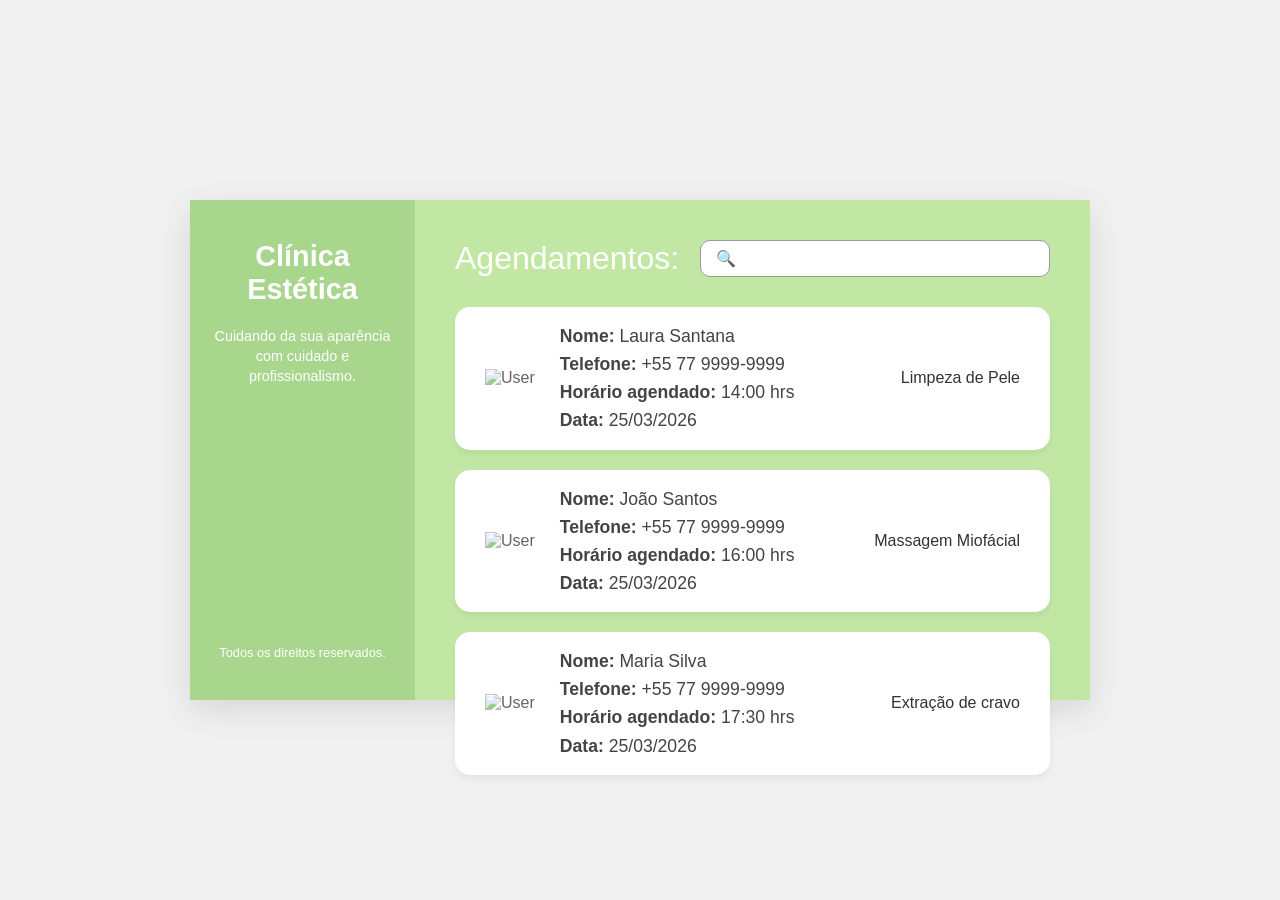
==== agendamentos.html @ 633b0827 "Adicionando página de agendamentos" ====
<!DOCTYPE html>
<html lang="pt-br">
<head>
    <meta charset="UTF-8">
    <meta name="viewport" content="width=device-width, initial-scale=1.0">
    <title>Agendamentos - Clínica Estética</title>
    <link rel="stylesheet" href="style.css">
    </head>
<body>
    <div class="main-container">
        <aside class="sidebar">
            <div class="sidebar-content">
                <h1>Clínica Estética</h1>
                <p>Cuidando da sua aparência com cuidado e profissionalismo.</p>
            </div>
            <footer class="sidebar-footer">
                Todos os direitos reservados.
            </footer>
        </aside>

        <main class="content-section">
            <header class="content-header">
                <h2>Agendamentos:</h2>
                <div class="search-bar">
                    <span class="search-icon">🔍</span>
                    <input type="text">
                    <span class="close-icon">✕</span>
                </div>
            </header>

            <div class="cards-container">
                <div class="appointment-card">
                    <div class="user-icon">
                        <img src="https://cdn-icons-png.flaticon.com/512/1144/1144760.png" alt="User">
                    </div>
                    <div class="info">
                        <p><strong>Nome:</strong> Laura Santana</p>
                        <p><strong>Telefone:</strong> +55 77 9999-9999</p>
                        <p><strong>Horário agendado:</strong> 14:00 hrs</p>
                        <p><strong>Data:</strong> 25/03/2026</p>
                    </div>
                    <div class="service">Limpeza de Pele</div>
                </div>

                <div class="appointment-card">
                    <div class="user-icon">
                        <img src="https://cdn-icons-png.flaticon.com/512/1144/1144760.png" alt="User">
                    </div>
                    <div class="info">
                        <p><strong>Nome:</strong> João Santos</p>
                        <p><strong>Telefone:</strong> +55 77 9999-9999</p>
                        <p><strong>Horário agendado:</strong> 16:00 hrs</p>
                        <p><strong>Data:</strong> 25/03/2026</p>
                    </div>
                    <div class="service">Massagem Miofácial</div>
                </div>

                <div class="appointment-card">
                    <div class="user-icon">
                        <img src="https://cdn-icons-png.flaticon.com/512/1144/1144760.png" alt="User">
                    </div>
                    <div class="info">
                        <p><strong>Nome:</strong> Maria Silva</p>
                        <p><strong>Telefone:</strong> +55 77 9999-9999</p>
                        <p><strong>Horário agendado:</strong> 17:30 hrs</p>
                        <p><strong>Data:</strong> 25/03/2026</p>
                    </div>
                    <div class="service">Extração de cravo</div>
                </div>
            </div>
        </main>
    </div>
</body>
</html>
---- style.css ----
* {
    margin: 0;
    padding: 0;
    box-sizing: border-box;
    font-family: Arial, sans-serif;
}

body {
    height: 100vh;
    display: flex;
    justify-content: center;
    align-items: center;
    background-color: #f0f0f0; 
}

.main-container {
    display: flex;
    width: 900px;
    height: 500px;
    box-shadow: 0 10px 30px rgba(0,0,0,0.1);
}

.sidebar {
    background-color: #a8d68d; 
    width: 25%;
    color: white;
    padding: 40px 20px;
    display: flex;
    flex-direction: column;
    justify-content: space-between;
    text-align: center;
}

.sidebar h1 {
    font-size: 1.8rem;
    margin-bottom: 20px;
}

.sidebar p {
    font-size: 0.9rem;
    line-height: 1.4;
}

.sidebar-footer {
    font-size: 0.8rem;
}

.login-section {
    background-color: #c2e6a3; 
    width: 75%;
    display: flex;
    justify-content: center;
    align-items: center;
    position: relative;
}

.login-card {
    width: 100%;
    max-width: 450px;
    text-align: center;
    color: white;
}

.login-card h2 {
    font-size: 2.5rem;
    margin-bottom: 40px;
    letter-spacing: 2px;
}

.input-group {
    display: flex;
    align-items: center;
    justify-content: flex-end;
    margin-bottom: 20px;
}

.input-group label {
    font-size: 1.2rem;
    font-weight: bold;
    margin-right: 15px;
}

.input-group input {
    width: 300px;
    padding: 10px;
    border: none;
    border-radius: 8px;
    background-color: white;
}

.forgot-password {
    text-align: right;
    margin-bottom: 30px;
}

.forgot-password a {
    color: white;
    text-decoration: none;
    font-size: 0.8rem;
}

.button-group {
    display: flex;
    flex-direction: column;
    align-items: center;
    gap: 15px;
}

.btn {
    width: 180px;
    padding: 10px;
    border: none;
    border-radius: 10px;
    background-color: white;
    color: #333;
    font-size: 1.2rem;
    cursor: pointer;
    transition: 0.3s;
}

.btn:hover {
    background-color: #f0f0f0;
    transform: scale(1.05);
}

.content-section {
    background-color: #c2e6a3;
    width: 75%;
    padding: 40px;
    display: flex;
    flex-direction: column;
}

.content-header {
    display: flex;
    justify-content: space-between;
    align-items: center;
    margin-bottom: 30px;
    color: white;
}

.content-header h2 {
    font-size: 2rem;
    font-weight: normal;
}

.search-bar {
    background: white;
    display: flex;
    align-items: center;
    padding: 5px 15px;
    border-radius: 10px;
    width: 350px;
    border: 1px solid #999;
}

.search-bar input {
    border: none;
    outline: none;
    flex: 1;
    padding: 5px;
}

.cards-container {
    display: flex;
    flex-direction: column;
    gap: 20px;
}

.appointment-card {
    background: white;
    border-radius: 15px;
    padding: 15px 30px;
    display: flex;
    align-items: center;
    box-shadow: 0 4px 6px rgba(0,0,0,0.05);
}

.user-icon img {
    width: 100px;
    height: 100px;
    opacity: 0.6;
    margin-right: 25px;
}

.info {
    flex-grow: 1;
    color: #444;
    line-height: 1.6;
}

.info p {
    font-size: 1.1rem;
}

.service {
    font-size: 1rem;
    color: #333;
    width: 200px;
    text-align: right;
}
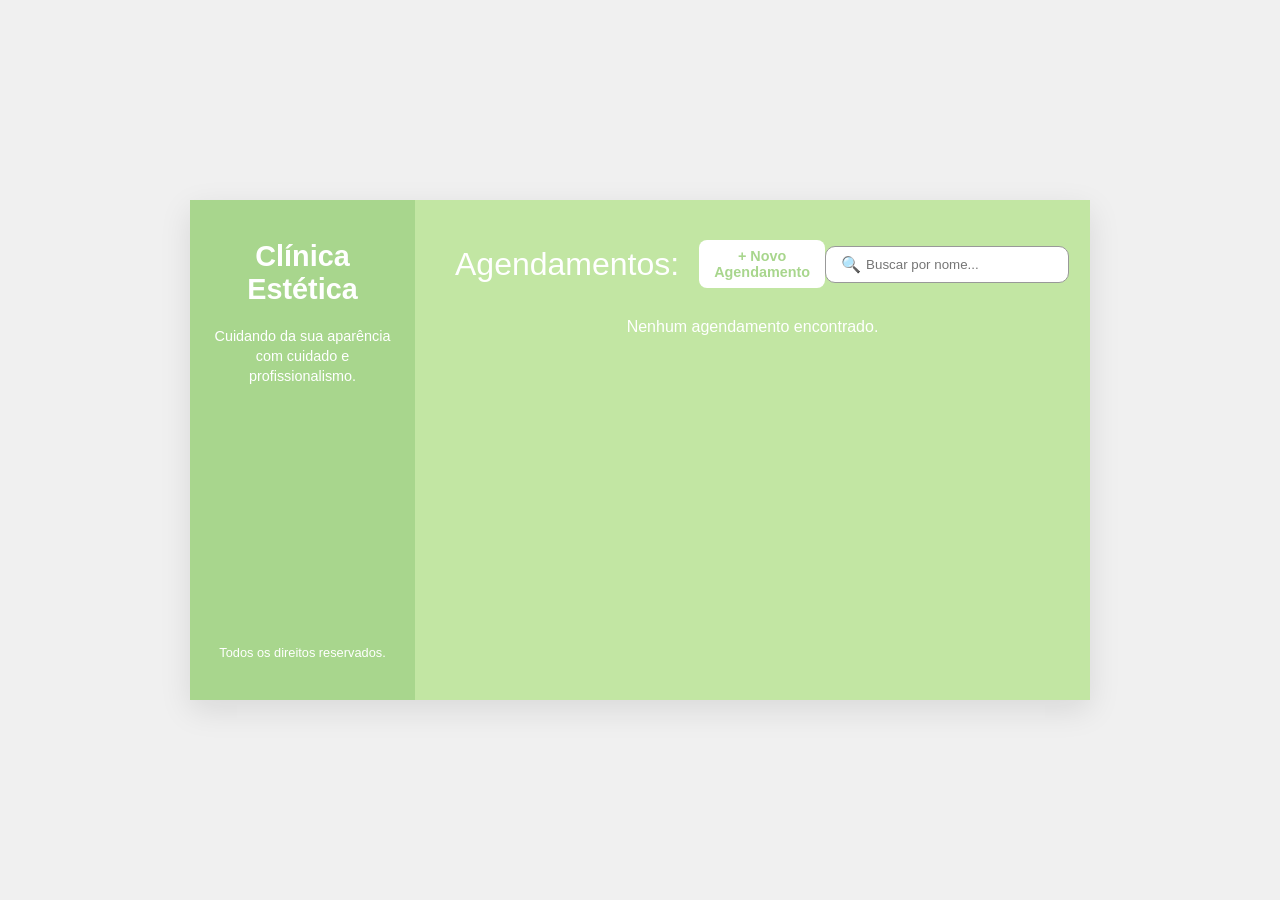
==== commit 0ff01ccc: "Adicionando função de adicionar e excluir agendamento" ====
--- a/agendamentos.html
+++ b/agendamentos.html
@@ -5,7 +5,7 @@
     <meta name="viewport" content="width=device-width, initial-scale=1.0">
     <title>Agendamentos - Clínica Estética</title>
     <link rel="stylesheet" href="style.css">
-    </head>
+</head>
 <body>
     <div class="main-container">
         <aside class="sidebar">
@@ -20,55 +20,86 @@
 
         <main class="content-section">
             <header class="content-header">
-                <h2>Agendamentos:</h2>
+                <div class="header-titles">
+                    <h2>Agendamentos:</h2>
+                    <button type="button" class="btn-novo" onclick="window.location.href='cadastro.html'">+ Novo Agendamento</button>
+                </div>
+                
                 <div class="search-bar">
                     <span class="search-icon">🔍</span>
-                    <input type="text">
-                    <span class="close-icon">✕</span>
+                    <input type="text" id="inputBusca" placeholder="Buscar por nome...">
+                    <span class="close-icon" style="cursor:pointer" onclick="limparBusca()">✕</span>
                 </div>
             </header>
 
-            <div class="cards-container">
-                <div class="appointment-card">
-                    <div class="user-icon">
-                        <img src="https://cdn-icons-png.flaticon.com/512/1144/1144760.png" alt="User">
-                    </div>
-                    <div class="info">
-                        <p><strong>Nome:</strong> Laura Santana</p>
-                        <p><strong>Telefone:</strong> +55 77 9999-9999</p>
-                        <p><strong>Horário agendado:</strong> 14:00 hrs</p>
-                        <p><strong>Data:</strong> 25/03/2026</p>
-                    </div>
-                    <div class="service">Limpeza de Pele</div>
+            <div id="containerLista" class="cards-container"></div>
+        </main>
+    </div>
+
+    <script>
+        const container = document.getElementById('containerLista');
+
+function carregarAgendamentos() {
+    const dados = JSON.parse(localStorage.getItem('meusAgendamentos')) || [];
+    
+    if (dados.length === 0) {
+        container.innerHTML = "<p style='color:white; text-align:center;'>Nenhum agendamento encontrado.</p>";
+        return;
+    }
+
+    container.innerHTML = ""; 
+    
+    dados.forEach((item, index) => {
+        container.innerHTML += `
+            <div class="appointment-card">
+                <div class="user-icon">
+                    <img src="https://cdn-icons-png.flaticon.com/512/1144/1144760.png" alt="User">
                 </div>
-
-                <div class="appointment-card">
-                    <div class="user-icon">
-                        <img src="https://cdn-icons-png.flaticon.com/512/1144/1144760.png" alt="User">
-                    </div>
-                    <div class="info">
-                        <p><strong>Nome:</strong> João Santos</p>
-                        <p><strong>Telefone:</strong> +55 77 9999-9999</p>
-                        <p><strong>Horário agendado:</strong> 16:00 hrs</p>
-                        <p><strong>Data:</strong> 25/03/2026</p>
-                    </div>
-                    <div class="service">Massagem Miofácial</div>
+                <div class="info">
+                    <p><strong>Nome:</strong> <span>${item.nome}</span></p>
+                    <p><strong>Telefone:</strong> ${item.telefone}</p>
+                    <p><strong>Horário:</strong> ${item.hora} hrs</p>
+                    <p><strong>Data:</strong> ${item.data}</p>
                 </div>
-
-                <div class="appointment-card">
-                    <div class="user-icon">
-                        <img src="https://cdn-icons-png.flaticon.com/512/1144/1144760.png" alt="User">
-                    </div>
-                    <div class="info">
-                        <p><strong>Nome:</strong> Maria Silva</p>
-                        <p><strong>Telefone:</strong> +55 77 9999-9999</p>
-                        <p><strong>Horário agendado:</strong> 17:30 hrs</p>
-                        <p><strong>Data:</strong> 25/03/2026</p>
-                    </div>
-                    <div class="service">Extração de cravo</div>
+                <div class="service-area">
+                    <div class="service">${item.servico}</div>
+                    <button class="btn-excluir" onclick="excluirAgendamento(${index})">Excluir</button>
                 </div>
             </div>
-        </main>
-    </div>
+        `;
+    });
+}
+
+function excluirAgendamento(index) {
+    if (confirm("Tem certeza que deseja excluir este agendamento?")) {
+        let dados = JSON.parse(localStorage.getItem('meusAgendamentos')) || [];
+        
+        dados.splice(index, 1);
+        
+        localStorage.setItem('meusAgendamentos', JSON.stringify(dados));
+        
+        carregarAgendamentos();
+    }
+}
+
+const inputBusca = document.getElementById('inputBusca');
+inputBusca.addEventListener('input', function() {
+    const termo = inputBusca.value.toLowerCase();
+    const cards = document.querySelectorAll('.appointment-card');
+
+    cards.forEach(card => {
+        const nomeCliente = card.querySelector('.info p span').innerText.toLowerCase();
+        card.style.display = nomeCliente.includes(termo) ? "flex" : "none";
+    });
+});
+
+function limparBusca() {
+    inputBusca.value = '';
+    carregarAgendamentos();
+}
+
+carregarAgendamentos();
+    </script>
 </body>
-</html>+</html>
+
--- a/style.css
+++ b/style.css
@@ -169,33 +169,80 @@
 
 .appointment-card {
     background: white;
-    border-radius: 15px;
-    padding: 15px 30px;
-    display: flex;
-    align-items: center;
-    box-shadow: 0 4px 6px rgba(0,0,0,0.05);
+    border-radius: 12px;
+    padding: 10px 20px; 
+    display: flex;
+    align-items: center;
+    box-shadow: 0 4px 8px rgba(0,0,0,0.08);
+    width: 100%;
+    max-width: 750px; 
+    margin: 0 auto;   
 }
 
 .user-icon img {
-    width: 100px;
-    height: 100px;
-    opacity: 0.6;
-    margin-right: 25px;
-}
-
-.info {
-    flex-grow: 1;
-    color: #444;
-    line-height: 1.6;
+    width: 70px;  
+    height: 70px;
+    opacity: 0.5;
+    margin-right: 20px;
 }
 
 .info p {
-    font-size: 1.1rem;
+    font-size: 0.95rem; 
+    margin-bottom: 2px;
 }
 
 .service {
-    font-size: 1rem;
-    color: #333;
-    width: 200px;
+    font-size: 0.9rem;
+    font-weight: bold;
+    color: #555;
+    min-width: 150px;
     text-align: right;
+}
+
+.header-titles {
+    display: flex;
+    align-items: center;
+    gap: 20px;
+}
+
+.btn-novo {
+    background-color: white;
+    color: #a8d68d; 
+    border: none;
+    padding: 8px 15px;
+    border-radius: 8px;
+    font-weight: bold;
+    cursor: pointer;
+    transition: 0.3s;
+    font-size: 0.9rem;
+}
+
+.btn-novo:hover {
+    background-color: #f0f0f0;
+    transform: translateY(-2px);
+    box-shadow: 0 4px 8px rgba(0,0,0,0.1);
+}
+
+.service-area {
+    display: flex;
+    flex-direction: column;
+    align-items: flex-end;
+    gap: 10px;
+    min-width: 150px;
+}
+
+.btn-excluir {
+    background-color: #ff4d4d; /* Vermelho */
+    color: white;
+    border: none;
+    padding: 5px 10px;
+    border-radius: 5px;
+    font-size: 0.75rem;
+    cursor: pointer;
+    transition: 0.3s;
+}
+
+.btn-excluir:hover {
+    background-color: #cc0000;
+    transform: scale(1.05);
 }
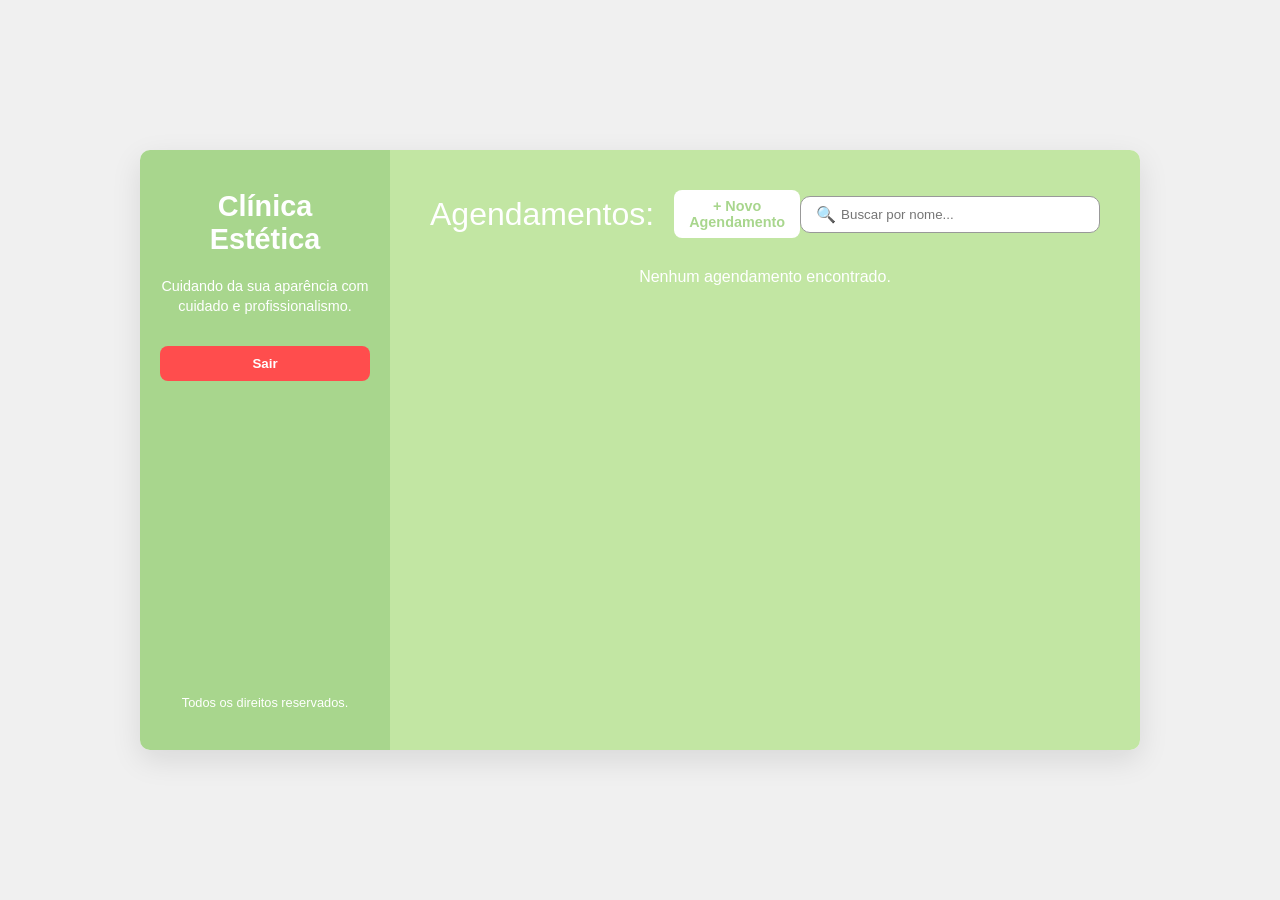
==== commit 9c818153: "Adicionado botão de Sair e botão de Voltar" ====
--- a/agendamentos.html
+++ b/agendamentos.html
@@ -7,15 +7,15 @@
     <link rel="stylesheet" href="style.css">
 </head>
 <body>
+    <body>
     <div class="main-container">
         <aside class="sidebar">
             <div class="sidebar-content">
                 <h1>Clínica Estética</h1>
                 <p>Cuidando da sua aparência com cuidado e profissionalismo.</p>
+                <button type="button" class="btn-sair" onclick="window.location.href='index.html'">Sair</button>
             </div>
-            <footer class="sidebar-footer">
-                Todos os direitos reservados.
-            </footer>
+            <footer class="sidebar-footer">Todos os direitos reservados.</footer>
         </aside>
 
         <main class="content-section">
@@ -28,13 +28,16 @@
                 <div class="search-bar">
                     <span class="search-icon">🔍</span>
                     <input type="text" id="inputBusca" placeholder="Buscar por nome...">
-                    <span class="close-icon" style="cursor:pointer" onclick="limparBusca()">✕</span>
+                    <span class="close-icon" onclick="limparBusca()">✕</span>
                 </div>
             </header>
 
-            <div id="containerLista" class="cards-container"></div>
+            <div id="containerLista" class="cards-container">
+                </div>
         </main>
-    </div>
+    </div> <script>
+    </script>
+</body>
 
     <script>
         const container = document.getElementById('containerLista');
--- a/style.css
+++ b/style.css
@@ -15,14 +15,27 @@
 
 .main-container {
     display: flex;
-    width: 900px;
-    height: 500px;
+    width: 1000px; 
+    height: 600px; 
+    background-color: white; 
     box-shadow: 0 10px 30px rgba(0,0,0,0.1);
+    overflow: hidden; 
+    border-radius: 10px;
+}
+
+.content-section {
+    background-color: #c2e6a3;
+    flex: 1; 
+    padding: 30px;
+    display: flex;
+    flex-direction: column;
+    overflow-y: auto; 
 }
 
 .sidebar {
-    background-color: #a8d68d; 
-    width: 25%;
+    background-color: #a8d68d;
+    width: 250px;
+    min-width: 250px;
     color: white;
     padding: 40px 20px;
     display: flex;
@@ -245,4 +258,38 @@
 .btn-excluir:hover {
     background-color: #cc0000;
     transform: scale(1.05);
+}
+
+.btn-sair {
+    margin-top: 30px;
+    background-color: #ff4d4d;
+    color: white;
+    border: none;
+    padding: 10px 20px;
+    border-radius: 8px;
+    cursor: pointer;
+    font-weight: bold;
+    transition: 0.3s;
+    width: 100%;
+}
+
+.btn-sair:hover {
+    background-color: #cc0000;
+    transform: scale(1.02);
+}
+
+.btn-voltar {
+    background: transparent;
+    border: 1px solid white;
+    color: white;
+    padding: 5px 15px;
+    border-radius: 5px;
+    cursor: pointer;
+    font-size: 0.9rem;
+    transition: 0.3s;
+}
+
+.btn-voltar:hover {
+    background: white;
+    color: #a8d68d;
 }
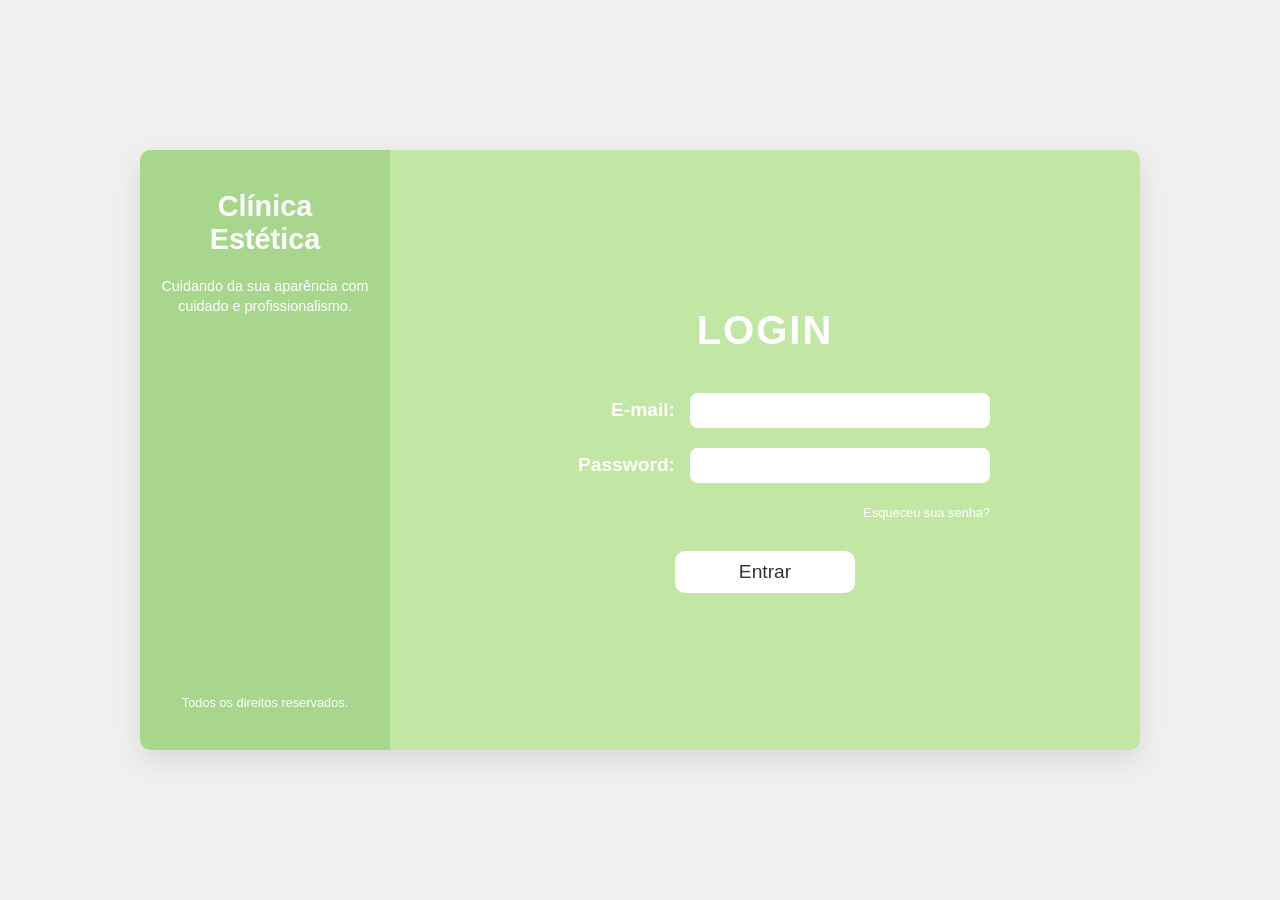
==== commit 44c30146: "correção de bug para carregamento dos clientes" ====
--- a/agendamentos.html
+++ b/agendamentos.html
@@ -13,8 +13,7 @@
             <div class="sidebar-content">
                 <h1>Clínica Estética</h1>
                 <p>Cuidando da sua aparência com cuidado e profissionalismo.</p>
-                <button type="button" class="btn-sair" onclick="window.location.href='index.html'">Sair</button>
-            </div>
+                <button type="button" class="btn-sair" onclick="fazerSair()">Sair</button>            </div>
             <footer class="sidebar-footer">Todos os direitos reservados.</footer>
         </aside>
 
@@ -37,72 +36,82 @@
         </main>
     </div> <script>
     </script>
-</body>
-
-    <script>
-        const container = document.getElementById('containerLista');
-
-function carregarAgendamentos() {
-    const dados = JSON.parse(localStorage.getItem('meusAgendamentos')) || [];
-    
-    if (dados.length === 0) {
-        container.innerHTML = "<p style='color:white; text-align:center;'>Nenhum agendamento encontrado.</p>";
-        return;
+<script>
+    if (localStorage.getItem('usuarioLogado') !== 'true') {
+        window.location.href = "index.html";
     }
 
-    container.innerHTML = ""; 
-    
-    dados.forEach((item, index) => {
-        container.innerHTML += `
-            <div class="appointment-card">
-                <div class="user-icon">
-                    <img src="https://cdn-icons-png.flaticon.com/512/1144/1144760.png" alt="User">
+    const container = document.getElementById('containerLista');
+
+    function fazerSair() {
+        localStorage.removeItem('usuarioLogado');
+        window.location.href = "index.html";
+    }
+
+    function carregarAgendamentos() {
+        const dados = JSON.parse(localStorage.getItem('meusAgendamentos')) || [];
+        if (dados.length === 0) {
+            container.innerHTML = "<p style='color:white; text-align:center;'>Nenhum agendamento encontrado.</p>";
+            return;
+        }
+        container.innerHTML = ""; 
+        dados.forEach((item, index) => {
+            container.innerHTML += `
+                <div class="appointment-card">
+                    <div class="user-icon">
+                        <img src="https://cdn-icons-png.flaticon.com/512/1144/1144760.png" alt="User">
+                    </div>
+                    <div class="info">
+                        <p><strong>Nome:</strong> <span>${item.nome}</span></p>
+                        <p><strong>Telefone:</strong> ${item.telefone}</p>
+                        <p><strong>Horário:</strong> ${item.hora} hrs</p>
+                        <p><strong>Data:</strong> ${item.data}</p>
+                    </div>
+                    <div class="service-area">
+                        <div class="service">${item.servico}</div>
+                        <button class="btn-excluir" onclick="excluirAgendamento(${index})">Excluir</button>
+                    </div>
                 </div>
-                <div class="info">
-                    <p><strong>Nome:</strong> <span>${item.nome}</span></p>
-                    <p><strong>Telefone:</strong> ${item.telefone}</p>
-                    <p><strong>Horário:</strong> ${item.hora} hrs</p>
-                    <p><strong>Data:</strong> ${item.data}</p>
-                </div>
-                <div class="service-area">
-                    <div class="service">${item.servico}</div>
-                    <button class="btn-excluir" onclick="excluirAgendamento(${index})">Excluir</button>
-                </div>
-            </div>
-        `;
-    });
-}
+            `;
+        });
+    }
 
-function excluirAgendamento(index) {
-    if (confirm("Tem certeza que deseja excluir este agendamento?")) {
-        let dados = JSON.parse(localStorage.getItem('meusAgendamentos')) || [];
-        
-        dados.splice(index, 1);
-        
-        localStorage.setItem('meusAgendamentos', JSON.stringify(dados));
-        
-        carregarAgendamentos();
+    function excluirAgendamento(index) {
+        if (confirm("Tem certeza que deseja excluir este agendamento?")) {
+            let dados = JSON.parse(localStorage.getItem('meusAgendamentos')) || [];
+            dados.splice(index, 1);
+            localStorage.setItem('meusAgendamentos', JSON.stringify(dados));
+            carregarAgendamentos();
+        }
     }
-}
 
-const inputBusca = document.getElementById('inputBusca');
+    const inputBusca = document.getElementById('inputBusca');
+
 inputBusca.addEventListener('input', function() {
-    const termo = inputBusca.value.toLowerCase();
-    const cards = document.querySelectorAll('.appointment-card');
+    const termoBusca = inputBusca.value.toLowerCase(); 
+    const cards = document.querySelectorAll('.appointment-card'); 
 
     cards.forEach(card => {
         const nomeCliente = card.querySelector('.info p span').innerText.toLowerCase();
-        card.style.display = nomeCliente.includes(termo) ? "flex" : "none";
+
+        if (nomeCliente.includes(termoBusca)) {
+            card.style.display = "flex";
+        } else {
+            card.style.display = "none"; 
+        }
     });
 });
 
 function limparBusca() {
+    carregarAgendamentos();
     inputBusca.value = '';
+    const cards = document.querySelectorAll('.appointment-card');
+    cards.forEach(card => {
+        card.style.display = "flex";
+    });
+}
     carregarAgendamentos();
-}
-
-carregarAgendamentos();
-    </script>
+</script>
 </body>
 </html>
 
